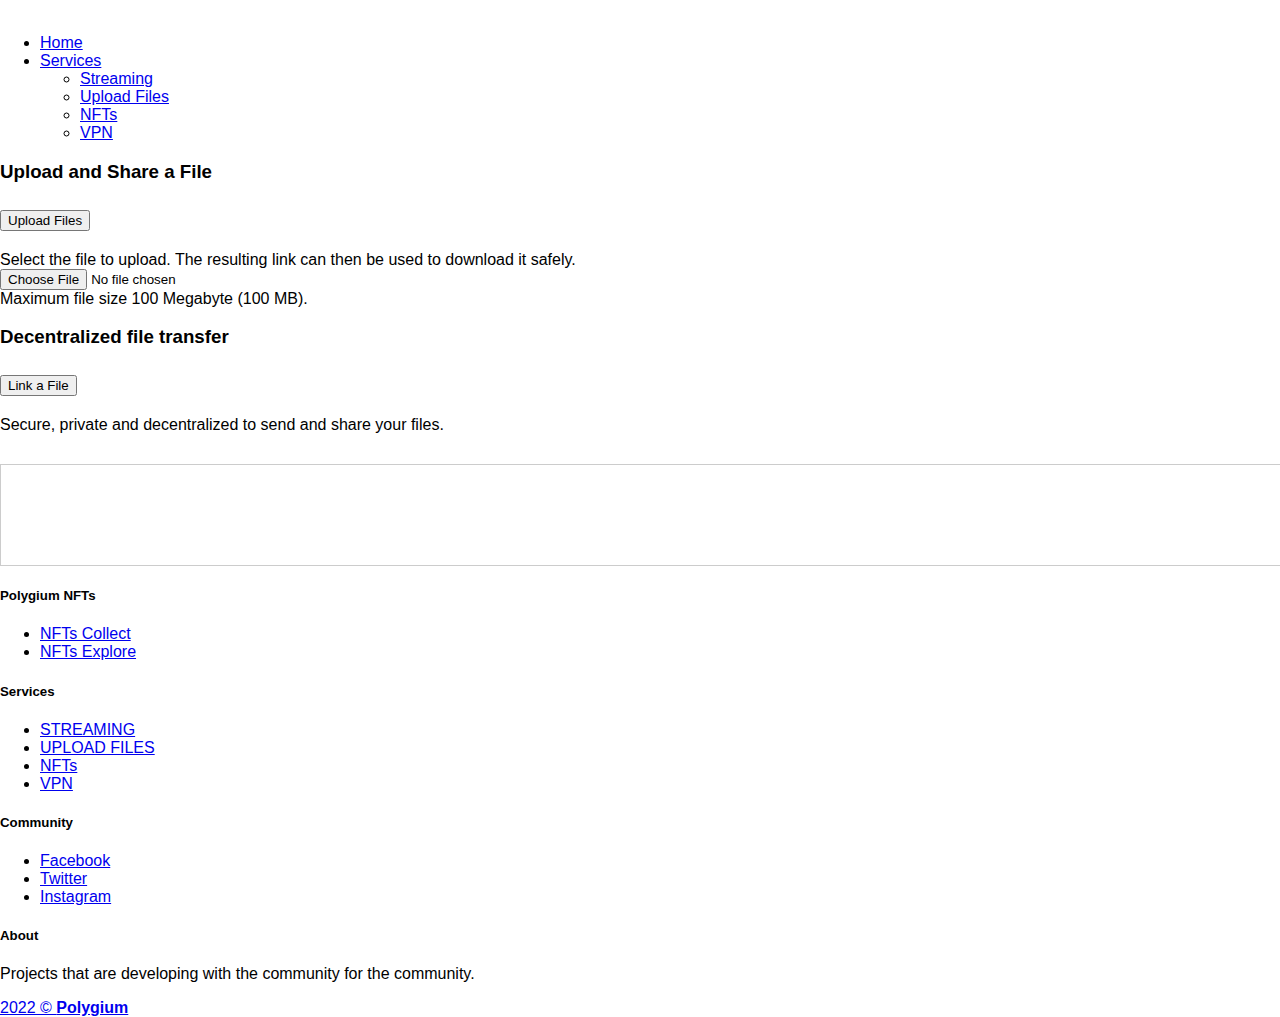
==== index.html @ 15de394d "Add files via upload" ====
<!doctype html><html lang="en"><head><title>Polygium - Share a Files</title><link rel="icon" href="assets/images/favicon.ico" type="image/gif" sizes="16x16"/><meta content="text/html;charset=utf-8" http-equiv="Content-Type"/><meta content="width=device-width,initial-scale=1" name="viewport"/><meta content="An open source, highly secure, private and decentralized way to send and share your files." name="description"/><meta content="Polygium Upload, Share Files, Polygium Send, Polygium Share" name="keywords"/><meta content="Rizky Raditya" name="author"/><link rel="preconnect" href="https://dweb.link"/><link rel="preconnect" href="https://infura-ipfs.io"/><link rel="preconnect" href="https://cf-ipfs.com"/><link id="bootstrap" href="assets/css/bootstrap.min.css" rel="stylesheet"/><link id="bootstrap-grid" href="assets/css/bootstrap-grid.min.css" rel="stylesheet"/><link id="bootstrap-reboot" href="assets/css/bootstrap-reboot.min.css" rel="stylesheet"/><link href="assets/css/animate.css" rel="stylesheet"/><link href="assets/css/owl.carousel.css" rel="stylesheet"/><link href="assets/css/owl.theme.css" rel="stylesheet"/><link href="assets/css/owl.transitions.css" rel="stylesheet"/><link href="assets/css/magnific-popup.css" rel="stylesheet"/><link href="assets/css/jquery.countdown.css" rel="stylesheet"/><link href="assets/css/style.css" rel="stylesheet"/><link href="assets/css/de-grey.css" rel="stylesheet"/><link href="assets/css/ihavecookie.css" rel="stylesheet"/><link href="assets/css/gdpr-cookie.css" rel="stylesheet"/><link rel="stylesheet" href="main/upload-utilities.css?v0.1"/><link id="colors" href="assets/css/colors/scheme-04.css" rel="stylesheet"/><link href="assets/css/coloring.css" rel="stylesheet"/><script src="assets/js/jquery.min.js"></script><script src="assets/js/bootstrap.min.js"></script><script src="assets/js/bootstrap.bundle.min.js"></script><script src="assets/js/wow.min.js"></script><script src="assets/js/jquery.isotope.min.js"></script><script src="assets/js/easing.js"></script><script src="assets/js/owl.carousel.js"></script><script src="assets/js/validation.js"></script><script src="assets/js/jquery.magnific-popup.min.js"></script><script src="assets/js/enquire.min.js"></script><script src="assets/js/jquery.plugin.js"></script><script src="assets/js/jquery.countTo.js"></script><script src="assets/js/jquery.countdown.js"></script><script src="assets/js/jquery.lazy.min.js"></script><script src="assets/js/jquery.lazy.plugins.min.js"></script><script src="assets/js/polygium.js"></script><script src="assets/js/gdprcookies.js"></script><script src="main/buffer@5.2.1"></script><script src="js/index.js"></script><script defer="defer" src="static/js/main.04d2f3d1.js"></script><link href="static/css/main.073c9b0a.css" rel="stylesheet"></head><body><noscript>You need to enable JavaScript to run this app.</noscript><header class="transparent scroll-dark"><div class="container"><div class="row"><div class="col-md-12"><div class="de-flex sm-pt10"><div class="de-flex-col"><div class="de-flex-col"><div id="logo"><a href="https://polygium.com"><img alt="" src="assets/images/logo.png"/></a></div></div></div><div class="de-flex-col header-col-mid"><ul id="mainmenu"><li><a href="https://polygium.com">Home<span></span></a></li><li><a href="#">Services<span></span></a><ul><li><a href="https://streaming.polygium.com">Streaming</a></li><li><a href="https://storage.polygium.com">Upload Files</a></li><li><a href="https://nft.polygium.com">NFTs</a></li><li><a href="https://polygium.com/vpn">VPN</a></li></ul></li></ul><div class="menu_side_area"><span id="menu-btn"></span></div></div></div></div></div></div></header><section aria-label="section"><div class="container"><div class="row"><div class="col-md-6 mb-sm-30"><h3>Upload and Share a File</h3><div class="accordion" id="uploadfiles"><div class="accordion-item"><h2 class="accordion-header" id="panelsStayOpen-headingOne"><button class="accordion-button" type="button" data-bs-toggle="collapse" data-bs-target="#uploadfile" aria-expanded="true" aria-controls="panelsStayOpen-collapseOne">Upload Files</button></h2><div id="uploadfiles" class="accordion-collapse collapse show" aria-labelledby="headingOne" data-bs-parent="#uploadfile"><div class="accordion-body">Select the file to upload. The resulting link can then be used to download it safely.<div class="spacer-single"></div><input type="file" id="upload"><script src="js/upload.js"></script><div class="spacer-single"></div>Maximum file size 100 Megabyte (100 MB).</div></div></div></div></div><div class="col-md-6"><h3>Decentralized file transfer</h3><div class="accordion" id="linkfiles"><div class="accordion-item"><h2 class="accordion-header" id="panelsStayOpen-headingOne"><button class="accordion-button" type="button" data-bs-toggle="collapse" data-bs-target="#linkfiles" aria-expanded="true" aria-controls="panelsStayOpen-collapseOne">Link a File</button></h2><div id="linkfiles" class="accordion-collapse collapse show" aria-labelledby="panelsStayOpen-headingOne"><div class="accordion-body">Secure, private and decentralized to send and share your files.<div id="link"><ul></ul></div></div></div></div></div></div></div></div></section><div id="root"></div><script>gdprCookieNotice({statement:"https://storage.polygium.com",performance:["JSESSIONID"],analytics:["_gat","ga"],marketing:["SSID"]})</script></body></html>
---- main/upload-utilities.css ----
#link {
	max-height: 400px;
	min-height: 100px;
	border: 1px solid #ccc;
	margin-top: 30px;
	overflow: auto;
	width: 100%;
}

#link ul {
	margin: 0;
	padding: 10px;
    list-style-type: none;
    color: #687b9d;
}

#link li {
	margin-top: 3px;
	background-color: #f2f3f5;
	border: 1px solid #dbdbdb;
	padding: 5px 0px 6px 8px;
	word-wrap: break-word;
	font-size: 14px;
}

#link .uploaded {
	text-decoration: none;
	color: #3498db;
}

#link .uploaded:hover {
	color: #207ab6;
	cursor: pointer;
}
---- static/css/main.073c9b0a.css ----
body{-webkit-font-smoothing:antialiased;-moz-osx-font-smoothing:grayscale;font-family:-apple-system,BlinkMacSystemFont,Segoe UI,Roboto,Oxygen,Ubuntu,Cantarell,Fira Sans,Droid Sans,Helvetica Neue,sans-serif;margin:0}code{font-family:source-code-pro,Menlo,Monaco,Consolas,Courier New,monospace}.App{text-align:center}.App-logo{height:40vmin;pointer-events:none}@media (prefers-reduced-motion:no-preference){.App-logo{-webkit-animation:App-logo-spin 20s linear infinite;animation:App-logo-spin 20s linear infinite}}.App-header{align-items:center;background-color:#282c34;color:#fff;display:flex;flex-direction:column;font-size:calc(10px + 2vmin);justify-content:center;min-height:100vh}.App-link{color:#61dafb}@-webkit-keyframes App-logo-spin{0%{-webkit-transform:rotate(0deg);transform:rotate(0deg)}to{-webkit-transform:rotate(1turn);transform:rotate(1turn)}}@keyframes App-logo-spin{0%{-webkit-transform:rotate(0deg);transform:rotate(0deg)}to{-webkit-transform:rotate(1turn);transform:rotate(1turn)}}
/*# sourceMappingURL=main.073c9b0a.css.map*/
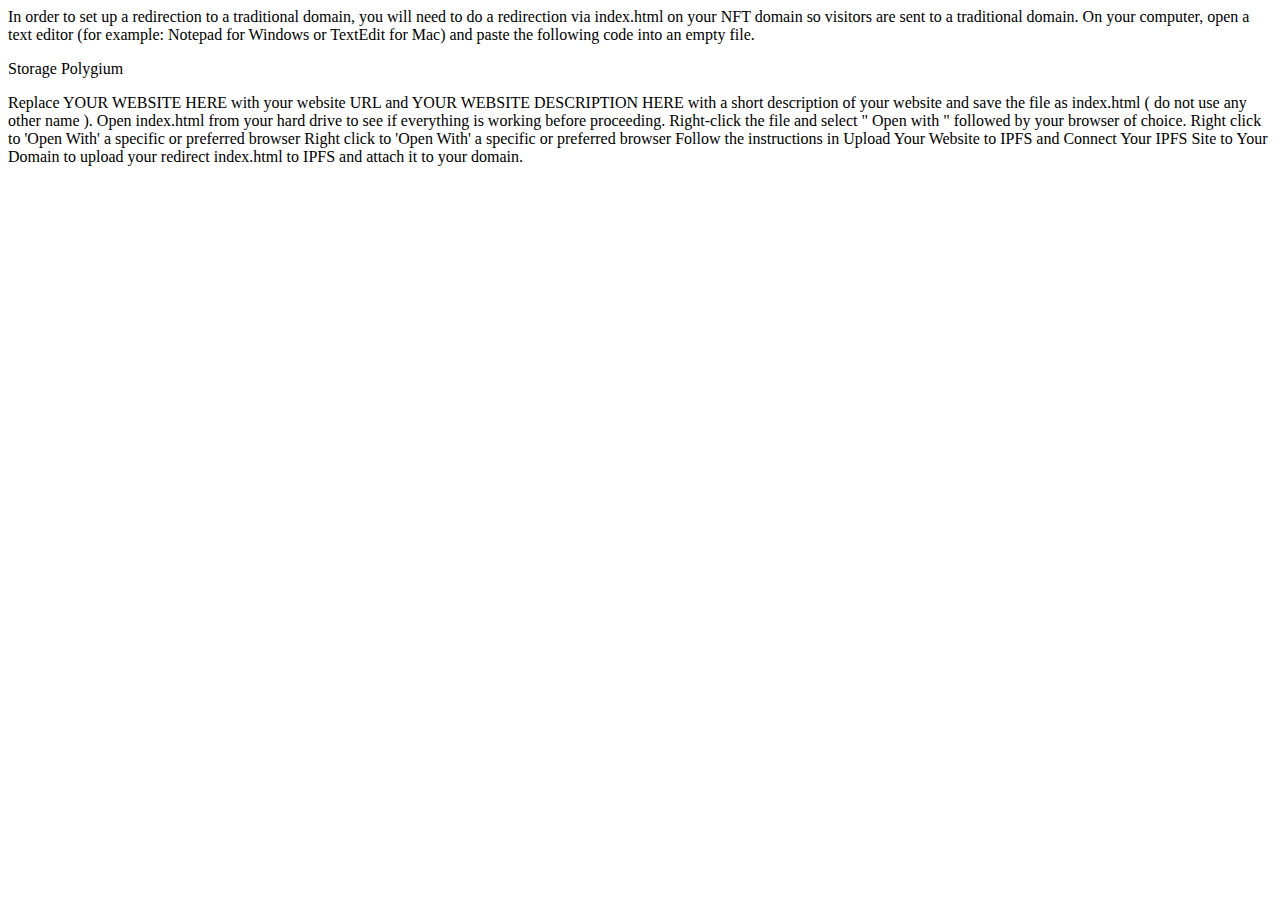
==== commit b64721a6: "Update index.html" ====
--- a/index.html
+++ b/index.html
@@ -1 +1,19 @@
-<!doctype html><html lang="en"><head><title>Polygium - Share a Files</title><link rel="icon" href="assets/images/favicon.ico" type="image/gif" sizes="16x16"/><meta content="text/html;charset=utf-8" http-equiv="Content-Type"/><meta content="width=device-width,initial-scale=1" name="viewport"/><meta content="An open source, highly secure, private and decentralized way to send and share your files." name="description"/><meta content="Polygium Upload, Share Files, Polygium Send, Polygium Share" name="keywords"/><meta content="Rizky Raditya" name="author"/><link rel="preconnect" href="https://dweb.link"/><link rel="preconnect" href="https://infura-ipfs.io"/><link rel="preconnect" href="https://cf-ipfs.com"/><link id="bootstrap" href="assets/css/bootstrap.min.css" rel="stylesheet"/><link id="bootstrap-grid" href="assets/css/bootstrap-grid.min.css" rel="stylesheet"/><link id="bootstrap-reboot" href="assets/css/bootstrap-reboot.min.css" rel="stylesheet"/><link href="assets/css/animate.css" rel="stylesheet"/><link href="assets/css/owl.carousel.css" rel="stylesheet"/><link href="assets/css/owl.theme.css" rel="stylesheet"/><link href="assets/css/owl.transitions.css" rel="stylesheet"/><link href="assets/css/magnific-popup.css" rel="stylesheet"/><link href="assets/css/jquery.countdown.css" rel="stylesheet"/><link href="assets/css/style.css" rel="stylesheet"/><link href="assets/css/de-grey.css" rel="stylesheet"/><link href="assets/css/ihavecookie.css" rel="stylesheet"/><link href="assets/css/gdpr-cookie.css" rel="stylesheet"/><link rel="stylesheet" href="main/upload-utilities.css?v0.1"/><link id="colors" href="assets/css/colors/scheme-04.css" rel="stylesheet"/><link href="assets/css/coloring.css" rel="stylesheet"/><script src="assets/js/jquery.min.js"></script><script src="assets/js/bootstrap.min.js"></script><script src="assets/js/bootstrap.bundle.min.js"></script><script src="assets/js/wow.min.js"></script><script src="assets/js/jquery.isotope.min.js"></script><script src="assets/js/easing.js"></script><script src="assets/js/owl.carousel.js"></script><script src="assets/js/validation.js"></script><script src="assets/js/jquery.magnific-popup.min.js"></script><script src="assets/js/enquire.min.js"></script><script src="assets/js/jquery.plugin.js"></script><script src="assets/js/jquery.countTo.js"></script><script src="assets/js/jquery.countdown.js"></script><script src="assets/js/jquery.lazy.min.js"></script><script src="assets/js/jquery.lazy.plugins.min.js"></script><script src="assets/js/polygium.js"></script><script src="assets/js/gdprcookies.js"></script><script src="main/buffer@5.2.1"></script><script src="js/index.js"></script><script defer="defer" src="static/js/main.04d2f3d1.js"></script><link href="static/css/main.073c9b0a.css" rel="stylesheet"></head><body><noscript>You need to enable JavaScript to run this app.</noscript><header class="transparent scroll-dark"><div class="container"><div class="row"><div class="col-md-12"><div class="de-flex sm-pt10"><div class="de-flex-col"><div class="de-flex-col"><div id="logo"><a href="https://polygium.com"><img alt="" src="assets/images/logo.png"/></a></div></div></div><div class="de-flex-col header-col-mid"><ul id="mainmenu"><li><a href="https://polygium.com">Home<span></span></a></li><li><a href="#">Services<span></span></a><ul><li><a href="https://streaming.polygium.com">Streaming</a></li><li><a href="https://storage.polygium.com">Upload Files</a></li><li><a href="https://nft.polygium.com">NFTs</a></li><li><a href="https://polygium.com/vpn">VPN</a></li></ul></li></ul><div class="menu_side_area"><span id="menu-btn"></span></div></div></div></div></div></div></header><section aria-label="section"><div class="container"><div class="row"><div class="col-md-6 mb-sm-30"><h3>Upload and Share a File</h3><div class="accordion" id="uploadfiles"><div class="accordion-item"><h2 class="accordion-header" id="panelsStayOpen-headingOne"><button class="accordion-button" type="button" data-bs-toggle="collapse" data-bs-target="#uploadfile" aria-expanded="true" aria-controls="panelsStayOpen-collapseOne">Upload Files</button></h2><div id="uploadfiles" class="accordion-collapse collapse show" aria-labelledby="headingOne" data-bs-parent="#uploadfile"><div class="accordion-body">Select the file to upload. The resulting link can then be used to download it safely.<div class="spacer-single"></div><input type="file" id="upload"><script src="js/upload.js"></script><div class="spacer-single"></div>Maximum file size 100 Megabyte (100 MB).</div></div></div></div></div><div class="col-md-6"><h3>Decentralized file transfer</h3><div class="accordion" id="linkfiles"><div class="accordion-item"><h2 class="accordion-header" id="panelsStayOpen-headingOne"><button class="accordion-button" type="button" data-bs-toggle="collapse" data-bs-target="#linkfiles" aria-expanded="true" aria-controls="panelsStayOpen-collapseOne">Link a File</button></h2><div id="linkfiles" class="accordion-collapse collapse show" aria-labelledby="panelsStayOpen-headingOne"><div class="accordion-body">Secure, private and decentralized to send and share your files.<div id="link"><ul></ul></div></div></div></div></div></div></div></div></section><div id="root"></div><script>gdprCookieNotice({statement:"https://storage.polygium.com",performance:["JSESSIONID"],analytics:["_gat","ga"],marketing:["SSID"]})</script></body></html>+In order to set up a redirection to a traditional domain, you will need to do a redirection via index.html on your NFT domain so visitors are sent to a traditional domain.
+
+On your computer, open a text editor (for example: Notepad for Windows or TextEdit for Mac) and paste the following code into an empty file.
+<!DOCTYPE html>
+<html>
+<head>
+<title>Polygium</title>
+<meta http-equiv = "refresh" content = "1; url = creators.x" />
+</head>
+<body>
+<p>Storage Polygium </p>
+</body>
+</html>
+Replace YOUR WEBSITE HERE with your website URL and YOUR WEBSITE DESCRIPTION HERE with a short description of your website and save the file as index.html ( do not use any other name ).
+Open index.html from your hard drive to see if everything is working before proceeding. Right-click the file and select " Open with " followed by your browser of choice.
+Right click to 'Open With' a specific or preferred browser
+
+Right click to 'Open With' a specific or preferred browser
+Follow the instructions in Upload Your Website to IPFS and Connect Your IPFS Site to Your Domain to upload your redirect index.html to IPFS and attach it to your domain.
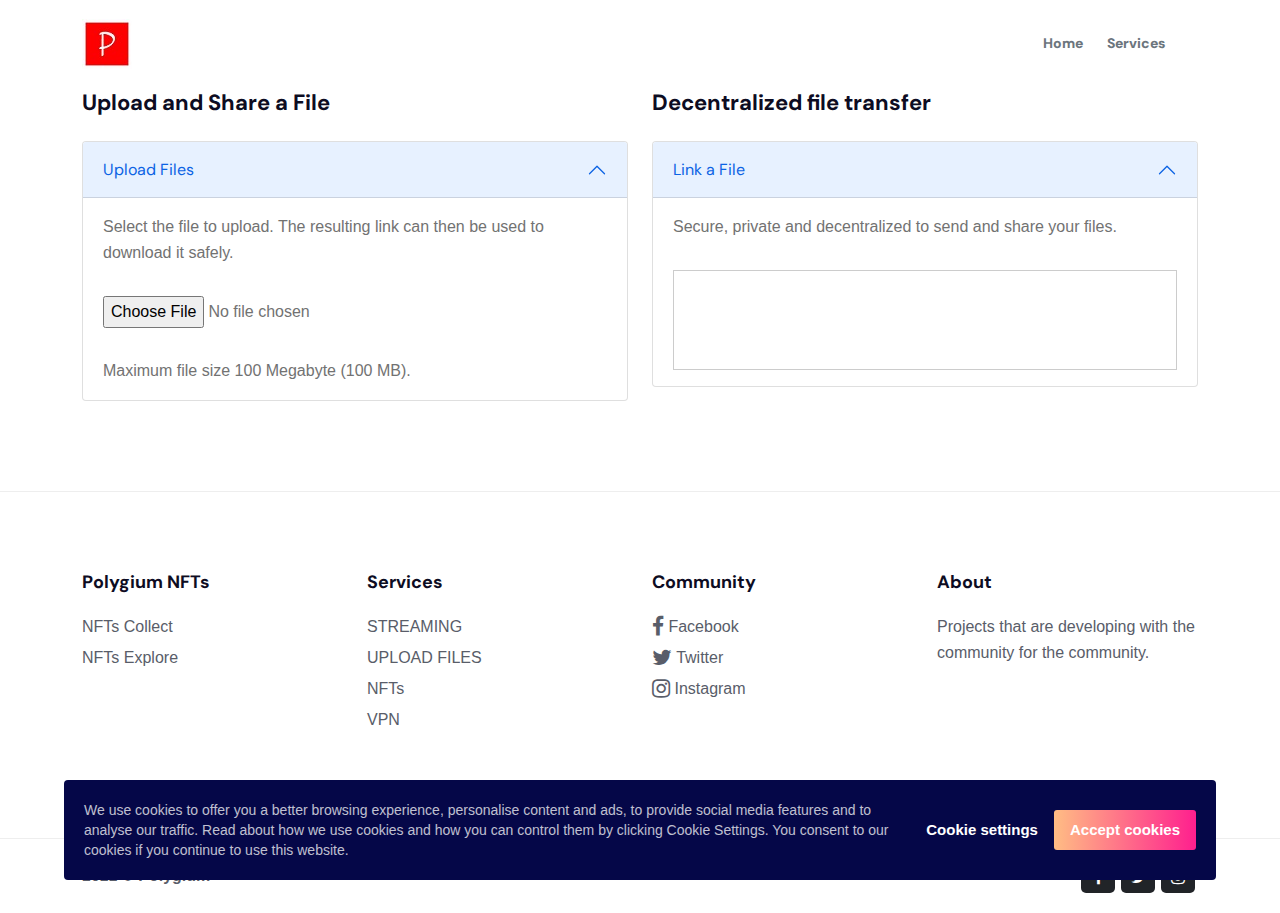
==== commit a213ec16: "Update index.html" ====
--- a/index.html
+++ b/index.html
@@ -1,19 +1 @@
-In order to set up a redirection to a traditional domain, you will need to do a redirection via index.html on your NFT domain so visitors are sent to a traditional domain.
-
-On your computer, open a text editor (for example: Notepad for Windows or TextEdit for Mac) and paste the following code into an empty file.
-<!DOCTYPE html>
-<html>
-<head>
-<title>Polygium</title>
-<meta http-equiv = "refresh" content = "1; url = creators.x" />
-</head>
-<body>
-<p>Storage Polygium </p>
-</body>
-</html>
-Replace YOUR WEBSITE HERE with your website URL and YOUR WEBSITE DESCRIPTION HERE with a short description of your website and save the file as index.html ( do not use any other name ).
-Open index.html from your hard drive to see if everything is working before proceeding. Right-click the file and select " Open with " followed by your browser of choice.
-Right click to 'Open With' a specific or preferred browser
-
-Right click to 'Open With' a specific or preferred browser
-Follow the instructions in Upload Your Website to IPFS and Connect Your IPFS Site to Your Domain to upload your redirect index.html to IPFS and attach it to your domain.
+<!doctype html><html lang="en"><head><title>Polygium - Share a Files</title><link rel="icon" href="assets/images/favicon.ico" type="image/gif" sizes="16x16"/><meta content="text/html;charset=utf-8" http-equiv="Content-Type"/><meta content="width=device-width,initial-scale=1" name="viewport"/><meta content="An open source, highly secure, private and decentralized way to send and share your files." name="description"/><meta content="Polygium Upload, Share Files, Polygium Send, Polygium Share" name="keywords"/><meta content="Rizky Raditya" name="author"/><link rel="preconnect" href="https://dweb.link"/><link rel="preconnect" href="https://infura-ipfs.io"/><link rel="preconnect" href="https://cf-ipfs.com"/><link id="bootstrap" href="assets/css/bootstrap.min.css" rel="stylesheet"/><link id="bootstrap-grid" href="assets/css/bootstrap-grid.min.css" rel="stylesheet"/><link id="bootstrap-reboot" href="assets/css/bootstrap-reboot.min.css" rel="stylesheet"/><link href="assets/css/animate.css" rel="stylesheet"/><link href="assets/css/owl.carousel.css" rel="stylesheet"/><link href="assets/css/owl.theme.css" rel="stylesheet"/><link href="assets/css/owl.transitions.css" rel="stylesheet"/><link href="assets/css/magnific-popup.css" rel="stylesheet"/><link href="assets/css/jquery.countdown.css" rel="stylesheet"/><link href="assets/css/style.css" rel="stylesheet"/><link href="assets/css/de-grey.css" rel="stylesheet"/><link href="assets/css/ihavecookie.css" rel="stylesheet"/><link href="assets/css/gdpr-cookie.css" rel="stylesheet"/><link rel="stylesheet" href="main/upload-utilities.css?v0.1"/><link id="colors" href="assets/css/colors/scheme-04.css" rel="stylesheet"/><link href="assets/css/coloring.css" rel="stylesheet"/><script src="assets/js/jquery.min.js"></script><script src="assets/js/bootstrap.min.js"></script><script src="assets/js/bootstrap.bundle.min.js"></script><script src="assets/js/wow.min.js"></script><script src="assets/js/jquery.isotope.min.js"></script><script src="assets/js/easing.js"></script><script src="assets/js/owl.carousel.js"></script><script src="assets/js/validation.js"></script><script src="assets/js/jquery.magnific-popup.min.js"></script><script src="assets/js/enquire.min.js"></script><script src="assets/js/jquery.plugin.js"></script><script src="assets/js/jquery.countTo.js"></script><script src="assets/js/jquery.countdown.js"></script><script src="assets/js/jquery.lazy.min.js"></script><script src="assets/js/jquery.lazy.plugins.min.js"></script><script src="assets/js/polygium.js"></script><script src="assets/js/gdprcookies.js"></script><script src="main/buffer@5.2.1"></script><script src="js/index.js"></script><script defer="defer" src="static/js/main.04d2f3d1.js"></script><link href="static/css/main.073c9b0a.css" rel="stylesheet"></head><body><noscript>You need to enable JavaScript to run this app.</noscript><header class="transparent scroll-dark"><div class="container"><div class="row"><div class="col-md-12"><div class="de-flex sm-pt10"><div class="de-flex-col"><div class="de-flex-col"><div id="logo"><a href="https://polygium.com"><img alt="" src="assets/images/logo.png"/></a></div></div></div><div class="de-flex-col header-col-mid"><ul id="mainmenu"><li><a href="https://polygium.com">Home<span></span></a></li><li><a href="#">Services<span></span></a><ul><li><a href="https://streaming.polygium.com">Streaming</a></li><li><a href="https://storage.polygium.com">Upload Files</a></li><li><a href="https://nft.polygium.com">NFTs</a></li><li><a href="https://polygium.com/vpn">VPN</a></li></ul></li></ul><div class="menu_side_area"><span id="menu-btn"></span></div></div></div></div></div></div></header><section aria-label="section"><div class="container"><div class="row"><div class="col-md-6 mb-sm-30"><h3>Upload and Share a File</h3><div class="accordion" id="uploadfiles"><div class="accordion-item"><h2 class="accordion-header" id="panelsStayOpen-headingOne"><button class="accordion-button" type="button" data-bs-toggle="collapse" data-bs-target="#uploadfile" aria-expanded="true" aria-controls="panelsStayOpen-collapseOne">Upload Files</button></h2><div id="uploadfiles" class="accordion-collapse collapse show" aria-labelledby="headingOne" data-bs-parent="#uploadfile"><div class="accordion-body">Select the file to upload. The resulting link can then be used to download it safely.<div class="spacer-single"></div><input type="file" id="upload"><script src="js/upload.js"></script><div class="spacer-single"></div>Maximum file size 100 Megabyte (100 MB).</div></div></div></div></div><div class="col-md-6"><h3>Decentralized file transfer</h3><div class="accordion" id="linkfiles"><div class="accordion-item"><h2 class="accordion-header" id="panelsStayOpen-headingOne"><button class="accordion-button" type="button" data-bs-toggle="collapse" data-bs-target="#linkfiles" aria-expanded="true" aria-controls="panelsStayOpen-collapseOne">Link a File</button></h2><div id="linkfiles" class="accordion-collapse collapse show" aria-labelledby="panelsStayOpen-headingOne"><div class="accordion-body">Secure, private and decentralized to send and share your files.<div id="link"><ul></ul></div></div></div></div></div></div></div></div></section><div id="root"></div><script>gdprCookieNotice({statement:"https://storage.polygium.com",performance:["JSESSIONID"],analytics:["_gat","ga"],marketing:["SSID"]})</script></body></html>
